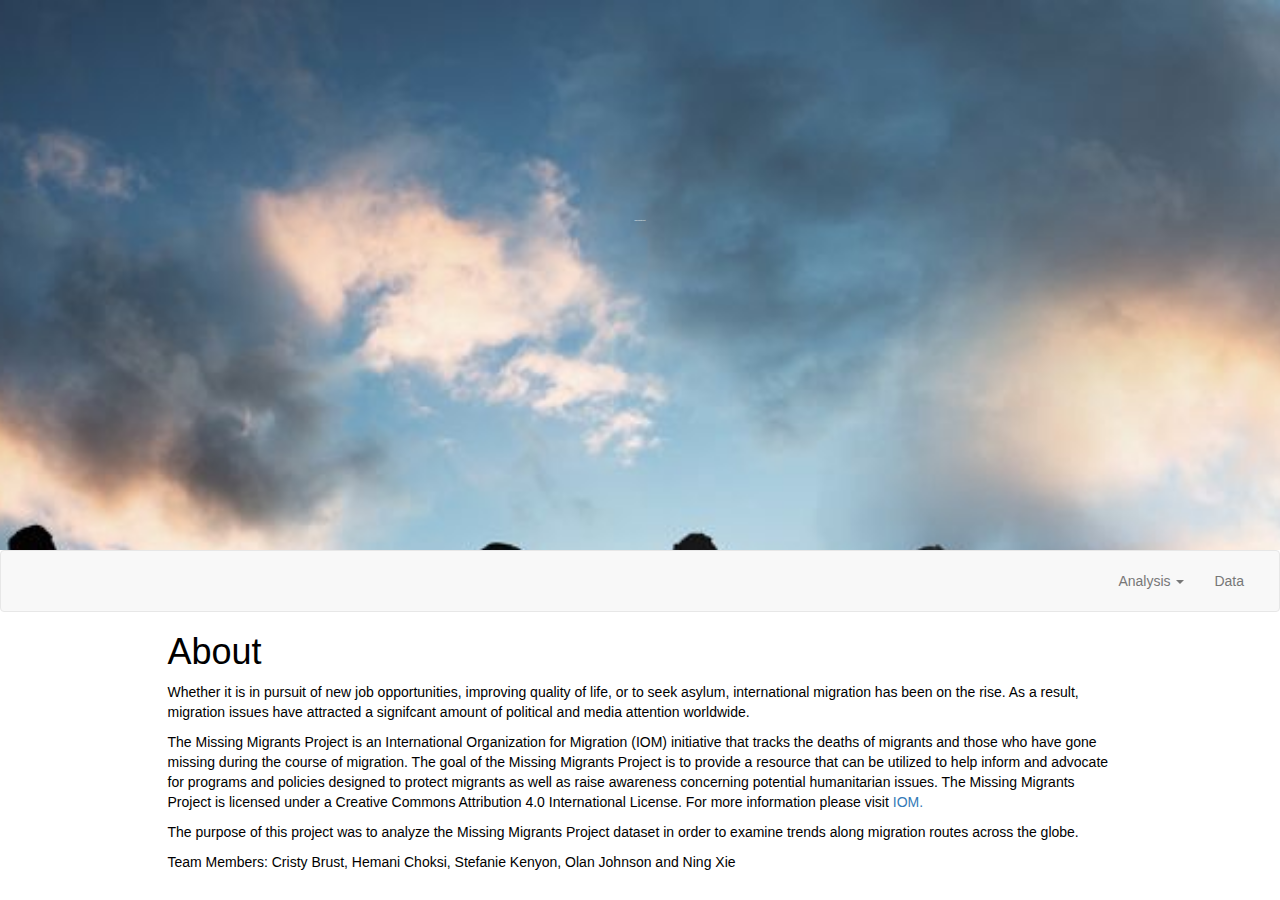
==== templates/index.html @ ffb0c827 "final commit" ====
<!DOCTYPE html>
<html lang="en-us">

<head>

    <meta charset="UTF-8">
    <title>Missing Migrants Project</title>

    <link rel="stylesheet" href="https://maxcdn.bootstrapcdn.com/bootstrap/3.3.6/css/bootstrap.min.css">
    <link rel="stylesheet" href="style.css">
</head>

<body>
     
                <div class="hero text-center">
                  <h1>Missing Migrants Project</h1>
                  <p>Data Tracking Along Global Migratory Routes</p>
                </div>
    <nav class="navbar navbar-default">
        <div class="container-fluid">
            <!-- Brand and toggle get grouped for better mobile display -->
            <div class="navbar-header">
                <button type="button" class="navbar-toggle collapsed" data-toggle="collapse"
                    data-target="#bs-example-navbar-collapse-1" aria-expanded="false">
                    <span class="sr-only">Toggle navigation</span>
                    <span class="icon-bar"></span>
                    <span class="icon-bar"></span>
                    <span class="icon-bar"></span>
                </button>
                <!-- <a class="navbar-brand" href="home.html">Missing Migrants Project</a> -->
            </div>

            <!-- Collect the nav links, forms, and other content for toggling -->
            <div class="collapse navbar-collapse" id="bs-example-navbar-collapse-1">
                <ul class="nav navbar-nav navbar-right">

                    <li class="dropdown">
                        <a href="#" class="dropdown-toggle" data-toggle="dropdown" role="button" aria-haspopup="true"
                            aria-expanded="false">Analysis <span class="caret"></span></a>
                        <ul class="dropdown-menu">
                            <li><a href="incidentmap.html">Incident Map</a></li>
                            <li><a href="markermap.html">Marker Map</a></li>
                            <li><a href="plots.html">Visualizations</a></li>
                        </ul>
                    </li>
                    <li><a href="data.html">Data</a></li>
                    <!-- <li><a href="data.html">Project Data</a></li> -->
                </ul>
            </div><!-- /.navbar-collapse -->
        </div><!-- /.container-fluid -->
    </nav>

    <div class="container">
        <div class="row">
            <div class="col-md-1"></div>
            <div class="col-md-10" id="left-block">
                <h1>About</h1>
                <p>Whether it is in pursuit of new job opportunities, improving quality of life, or to seek asylum,
                    international migration has been on the rise. As a result, migration issues have attracted a
                    signifcant amount of political and media attention worldwide.</p>

                <p>The Missing Migrants Project is an International Organization for Migration (IOM) initiative that
                    tracks the deaths of migrants and those who have gone missing during the course of migration.
                    The goal of the Missing Migrants Project is to provide a resource that can be utilized to help
                    inform and advocate for programs and policies designed to protect migrants as well as raise
                    awareness concerning potential humanitarian issues. The Missing Migrants Project is licensed under a Creative
                    Commons Attribution 4.0 International License. For more information please visit <a href="https://missingmigrants.iom.int">IOM.</a>
                     </p>

                <p>The purpose of this project was to analyze the Missing Migrants Project dataset in order to examine
                    trends along migration routes across the globe. </p>
                
                <p>Team Members: Cristy Brust, Hemani Choksi, Stefanie Kenyon, Olan Johnson and Ning Xie </p>
                    

            </div>
            <div class="col-md-4 sidebar">
                <div class="row">
                    <div class="col-md-12">
                        <!-- <h1>Visualizations</h1> -->
                    </div>
                </div>
                <div class="row">

                    

                </div>
            </div>
            <div class="col-md-1"></div>
        </div>
    </div>

    <!-- jQuery CDN -->
    <script type="text/javascript" src="https://code.jquery.com/jquery-2.1.4.min.js"></script>

    <!-- Bootstrap CDN -->
    <script src="https://maxcdn.bootstrapcdn.com/bootstrap/3.3.6/js/bootstrap.min.js"></script>
    

</body>


</html>
---- templates/style.css ----
* {
    box-sizing: border-box;
    font-family: Ubuntu, sans-serif;
  }
  
  html,
  body {
    height: 100%;
    padding: 0;
    margin: 0;
    color:black;
  }
  
  /* The wrapper contains all of the page's content besides the footer, which is pushed to the bottom of the page */
  .wrapper {
    position: relative;
    min-height: 100%;
    padding-bottom: 130px;
    overflow: auto;
  }
  
  /* The footer is positioned at the bottom of the page */
  .footer {
    position: absolute;
    right: 0;
    bottom: 0;
    left: 0;
    min-height: 100px;
    background: black;
  }
  
  /* The code styles the text at the bottom of the footer */
  .footer > .bottom {
    position: absolute;
    right: 0;
    bottom: 0;
    left: 0;
    padding: 5px;
    background:black;
  }
  
  .navbar {
    padding: 5px;
    margin: 0;
  }
  
  /* This CSS styles the ufo icon in the navbar */
  .nav-ufo {
    position: absolute;
    bottom: 5px;
    left: 150px;
    width: 35px;
    color: black;
  }
  
  /* Adding styles to the aside and filter form */
  .ufo-form {
    margin-top: 50px;
  }
  
  .filters .panel-body {
    padding: 0;
  }
  
  .filters {
    margin-top: 10px;
  }
  
  select {
    display: block;
    width: 100%;
    padding: 8px;
    color:black;
    outline: none;
  }
  
  #table-area th {
    text-align: center;
  }
  
  #table-area th:first-child,
  #table-area th:nth-child(2),
  #table-area th:nth-child(6) {
    min-width: 70px;
  }
  
  .loader {
    margin-top: 50px;
  }
  
  .margin-top-50 {
    margin-top: 50px;
  }
  
  /* The styles for the parallax */
  .hero {
    position: relative;
    height: 550px;
    padding: 20px;
    margin: 0;
    background: black;
    background-image: url("Migration.jpg");
    background-attachment: fixed;
    background-position: bottom center;
    background-size: cover;
  }
  
  .hero h1 {
    margin-top: 200px;
    font-size: 0.1rem;
    animation: title 1.2s forwards linear;
    color: white
  }
  
  .hero p {
    font-size: 2rem;
    opacity: 0;
    animation: subtitle 1.2s forwards linear;
    animation-delay: 1.2s;
    color: white
  }
  
  /* input placeholder color changes */
  .form-control::-webkit-input-placeholder {
    /* Chrome/Opera/Safari */
    color: black;
  }
  
  .form-control::-moz-placeholder {
    /* Firefox 19+ */
    color:black;
  }
  
  .form-control:-ms-input-placeholder {
    /* IE 10+ */
    color:black;
  }
  
  .form-control:-moz-placeholder {
    /* Firefox 18- */
    color:black;
  }
  
  /* media queries which will only be activated at specific screen sizes */
  @media (max-width: 800px) {
    #table-area td {
      font-size: 1em;
    }
  }
  
  @media (max-width: 500px) {
    #table-area thead {
      display: none;
    }
  
    #table-area tr td:first-child {
      font-size: 1.8em;
      font-weight: bold;
      background:black;
    }
  
    #table-area tr td:last-child {
      margin-bottom: 20px;
    }
  
    #table-area tr td:last-child::after {
      display: block;
      width: 100%;
      height: 1px;
      margin-top: 20px;
      content: " ";
      background:black;
    }
  
    #table-area td {
      font-size: 1.25em;
    }
  
    #table-area tbody td {
      display: block;
      text-align: center;
    }
  
    #table-area tbody td::before {
      display: block;
      font-size: 1.4em;
      font-weight: bold;
      text-align: center;
      content: attr(data-th);
    }
  
    .hero h1 {
      animation: smaller-title 1.2s forwards linear;
    }
  }
  
  /* keyframe animations which will be used to animate the title */
  @keyframes title {
    from {
      opacity: 0;
    }
  
    to {
      font-size: 7.5rem;
      opacity: 1;
    }
  }
  
  @keyframes smaller-title {
    from {
      opacity: 0;
    }
  
    to {
      font-size: 5.5rem;
      opacity: 1;
    }
  }
  
  @keyframes subtitle {
    from {
      opacity: 0;
    }
  
    to {
      opacity: 1;
    }
  }
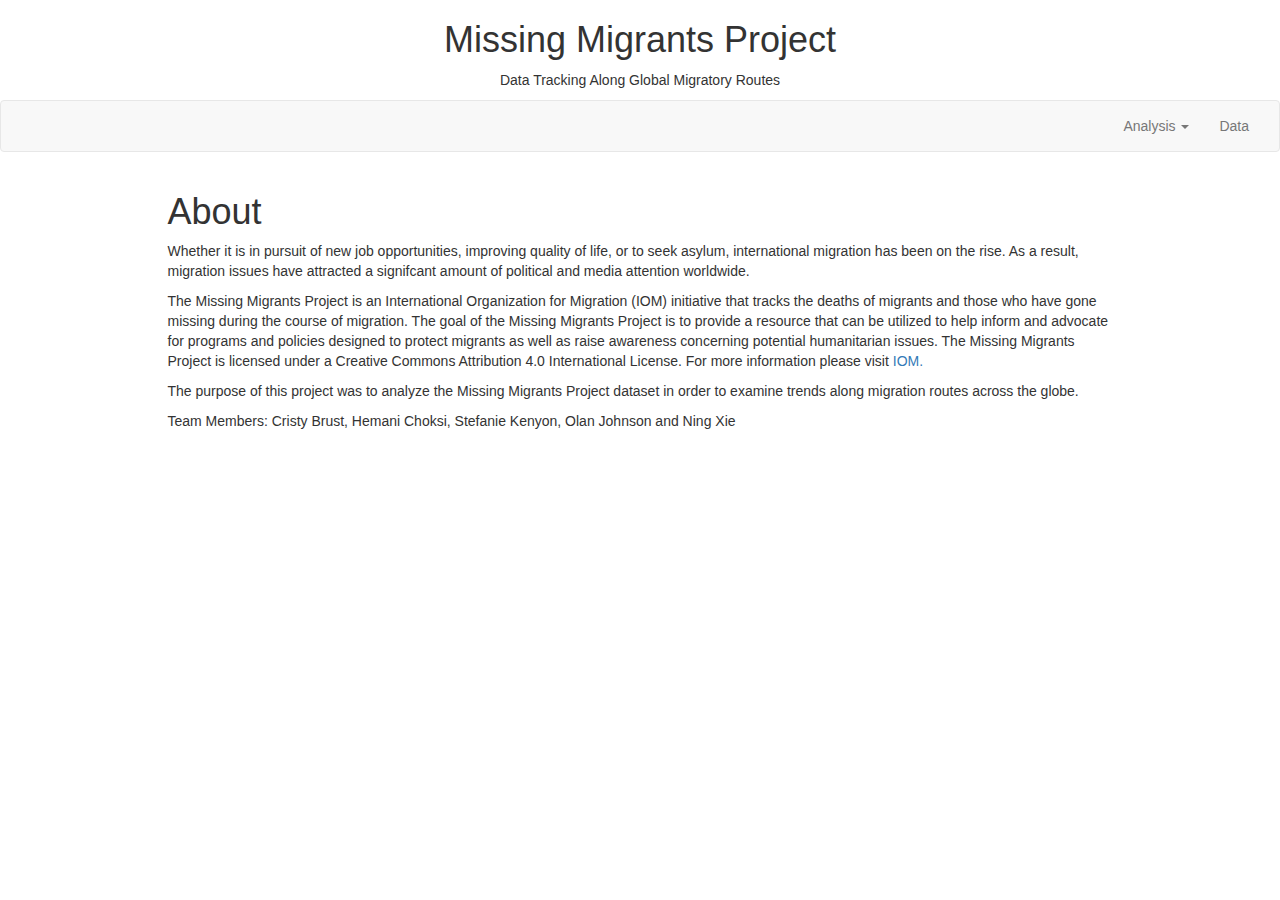
==== commit 87d1c405: "final commit" ====
--- a/templates/index.html
+++ b/templates/index.html
@@ -7,7 +7,7 @@
     <title>Missing Migrants Project</title>
 
     <link rel="stylesheet" href="https://maxcdn.bootstrapcdn.com/bootstrap/3.3.6/css/bootstrap.min.css">
-    <link rel="stylesheet" href="style.css">
+    <link rel="stylesheet" type="text/css" href="static/css/style.css">
 </head>
 
 <body>
